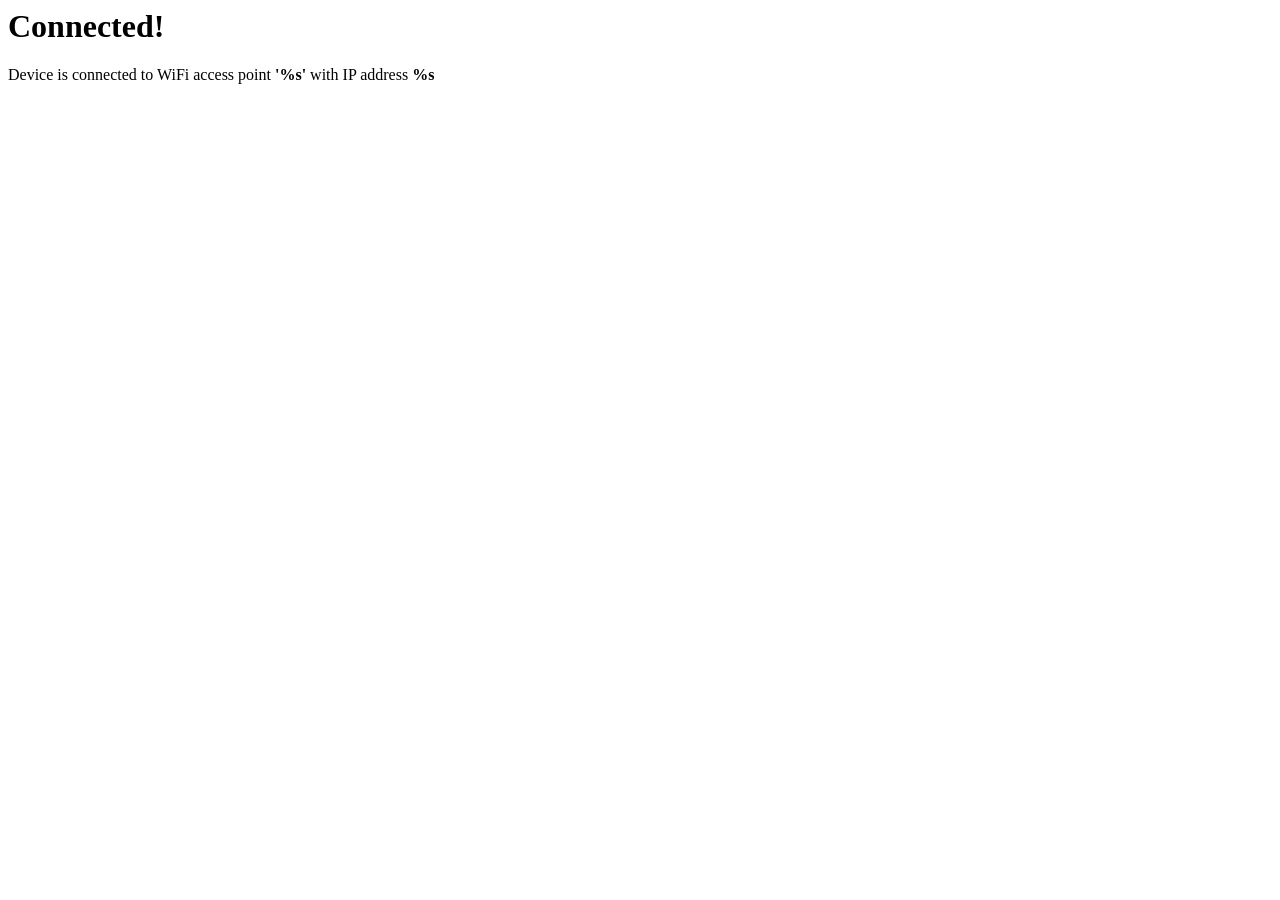
==== CB_vR3A/connected.html @ 84f17f69 "removed the app folder from CB_vR3A, made the water depth work ok to 250 mm" ====
<html>
  <head>
    <meta charset="utf-8" />
    <meta name="viewport" content="width=device-width, initial-scale=1" />
    <title>Connected!</title>
  </head>
  <body>
    <h1>Connected!</h1>
    <p>
      Device is connected to WiFi access point <strong>'%s'</strong> with IP
      address <strong>%s</strong>
    </p>
  </body>
</html>
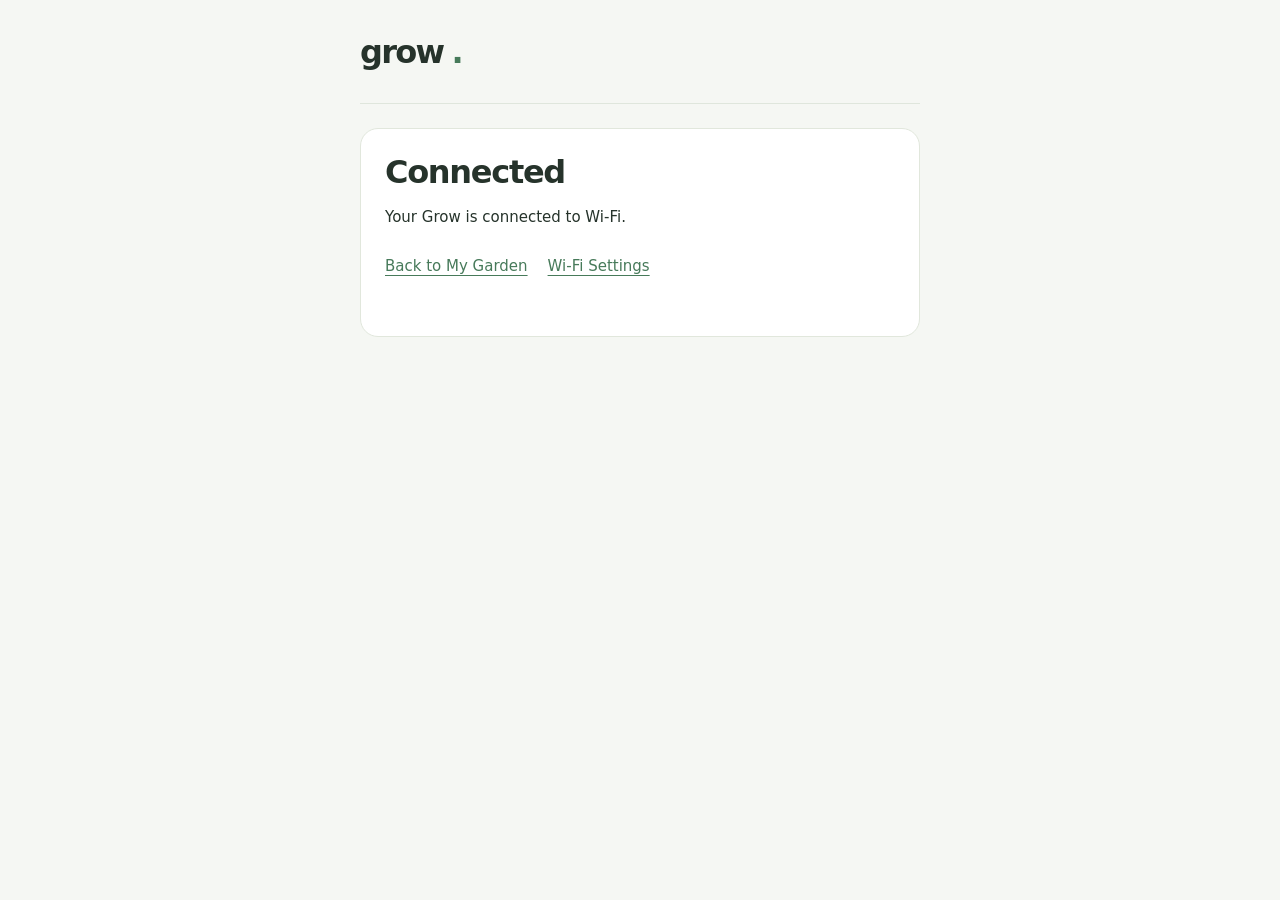
==== commit e9c89bfe: "new EC calibration Frozen image working stable, new EC calibration for 3.0k R11" ====
--- a/CB_vR3A/connected.html
+++ b/CB_vR3A/connected.html
@@ -1,14 +1,20 @@
-<html>
-  <head>
-    <meta charset="utf-8" />
-    <meta name="viewport" content="width=device-width, initial-scale=1" />
-    <title>Connected!</title>
-  </head>
-  <body>
-    <h1>Connected!</h1>
-    <p>
-      Device is connected to WiFi access point <strong>'%s'</strong> with IP
-      address <strong>%s</strong>
-    </p>
-  </body>
-</html>
+<!doctype html>
+<html lang="en"><head><meta charset="utf-8"><meta name="viewport" content="width=device-width, initial-scale=1"><title>Grow · Connected</title><style data-grow-style="shared">:root{color-scheme:light;--bg:#F5F7F3;--ink:#26332B;--muted:#778078;--green:#477A5A;--line:#dfe6dc;--warning:#D9A441;--error:#C95B50;--soft:#edf3e9}
+*{box-sizing:border-box}html{scroll-behavior:smooth}body{margin:0;background:var(--bg);color:var(--ink);font-family:system-ui,-apple-system,BlinkMacSystemFont,"Segoe UI",sans-serif;font-size:15px;line-height:1.5}button,input,select{font:inherit}a{color:var(--green);text-underline-offset:4px}button,a,input,select{-webkit-tap-highlight-color:transparent}button:focus-visible,a:focus-visible,input:focus-visible,select:focus-visible{outline:3px solid #719c60;outline-offset:4px}[hidden]{display:none!important}.page{max-width:1100px;margin:auto;padding:0 40px}.topbar{height:104px;display:flex;align-items:center;justify-content:space-between;border-bottom:1px solid var(--line)}.brand{display:flex;align-items:center;gap:8px;color:var(--ink);font-size:32px;font-weight:750;letter-spacing:-1.7px;text-decoration:none;min-height:44px}.brand-dot{color:var(--green)}.brand-mark{width:26px;height:23px;position:relative;margin-right:2px}.brand-mark:before,.brand-mark:after{content:"";position:absolute;background:var(--green);width:13px;height:19px;border-radius:2px 12px;transform:rotate(-15deg);left:0;top:0}.brand-mark:after{left:13px;top:5px;transform:scaleX(-1) rotate(-15deg);height:15px}.connection{display:flex;align-items:center;gap:8px;background:#e7eee1;color:#3d6245;padding:8px 13px;border-radius:30px;font-size:12px;font-weight:600}.dot{width:6px;height:6px;background:currentColor;border-radius:50%}.connection[data-state=error]{background:#f8eae6;color:var(--error)}main{padding-top:40px}.section-heading{display:flex;justify-content:space-between;align-items:center;margin-bottom:26px}.eyebrow{text-transform:uppercase;letter-spacing:1.7px;font-size:10px;font-weight:750;color:var(--green);margin:0 0 7px}h1,.section-title{font-size:38px;line-height:1.2;letter-spacing:-1.3px;font-weight:600;margin:0 0 9px}.subtitle{margin:0;color:var(--muted);font-size:14px}.live-label{font-size:10px;letter-spacing:1.6px;color:var(--muted);display:flex;align-items:center;gap:8px}.live-label:before{content:"";width:6px;height:6px;background:var(--green);border-radius:50%}.garden-grid{display:grid;grid-template-columns:repeat(4,minmax(0,1fr));gap:16px}.status-card{position:relative;padding:22px 20px 26px;border-radius:18px;background:#fff;border:1px solid #e3e9df;min-height:222px;box-shadow:0 3px 8px #26332b03}.lighting-card{background:#e9f0e1;border-color:#dee7d5}.card-heading{display:flex;align-items:center;gap:10px;margin-bottom:22px}.card-heading h2{font-size:13px;font-weight:600;margin:0}.icon-tile{display:flex;align-items:center;justify-content:center;width:38px;height:38px;border-radius:12px;background:#f1f5ee;flex-shrink:0}.lighting-card .icon-tile{background:#dce7d3}img{object-fit:contain;flex-shrink:0}.measurement{display:flex;align-items:baseline;gap:5px;font-size:36px;font-weight:550;letter-spacing:-1px;line-height:1.15;font-variant-numeric:tabular-nums}.unit{font-size:15px;letter-spacing:0;color:var(--muted);font-weight:450}.state-text{margin:8px 0 0;font-size:13px;color:var(--green);font-weight:650}.detail{font-size:11px;color:var(--muted);margin:5px 0 0;min-height:17px}.status-card[data-state=warning] .state-text{color:var(--warning)}.status-card[data-state=error] .state-text{color:var(--error)}.status-card[data-state=error]{border-color:#ead4cd}.water-track{height:4px;border-radius:4px;background:#edf2ea;margin-top:12px;overflow:hidden}.water-track div{background:#82a47d;height:100%;width:0;transition:width .4s}.water-icon{height:24px;width:19px;border:1.7px solid var(--green);border-radius:3px 3px 7px 7px;position:relative;overflow:hidden}.water-icon span{position:absolute;bottom:0;left:0;right:0;background:#9eb89a;height:0;transition:height .4s}.overview-footer{display:flex;justify-content:space-between;gap:12px;color:var(--muted);font-size:11px;margin-top:17px}.settings-section{border-top:1px solid var(--line);margin-top:37px;padding-top:34px}.section-title{font-size:30px}.settings-grid{display:grid;grid-template-columns:1fr 1fr;gap:16px}fieldset{border:0;padding:0;margin:0;min-width:0}.setting-card{padding:24px;border:1px solid #e1e7dc;border-radius:18px;background:#fff}.setting-title{display:flex;align-items:center;gap:10px}.section-number{font-size:10px;color:#899783;letter-spacing:.5px;border:1px solid #e2e8dd;border-radius:50%;width:23px;height:23px;display:flex;align-items:center;justify-content:center}.setting-title h3{font-size:16px;margin:0;font-weight:600;letter-spacing:-.2px}.heading-icon{margin-left:auto}.help{color:var(--muted);font-size:12px;line-height:1.6;margin:10px 0 20px}.setting-card label{display:block;font-size:12px;font-weight:600;margin-bottom:8px}.setting-card input:not([type=checkbox]),select{height:47px;width:100%;border-radius:9px;border:1px solid #d9e1d3;background:#f9fbf7;color:var(--ink);padding:10px 12px;min-width:0;font-size:15px;font-variant-numeric:tabular-nums}.time-grid{display:grid;grid-template-columns:1fr 1fr;gap:16px}.setting-card .icon-label{display:flex;align-items:center;gap:7px}.time-grid .icon-label+input{font-size:19px;letter-spacing:1px}.duration{font-size:12px;margin:14px 0 0;color:var(--green);background:#f1f5eb;padding:9px 12px;border-radius:7px}.input-unit{position:relative}.input-unit input{padding-right:61px!important}.input-unit span{position:absolute;right:10px;top:15px;font-size:11px;color:var(--muted);pointer-events:none}.setting-card .switch-row{display:flex;align-items:center;justify-content:space-between;min-height:48px;margin:0;background:#f8faf5;border:1px solid #e3e9de;border-radius:10px;padding:3px 12px}.switch{width:48px;height:44px;position:relative}.switch input{position:absolute;inset:0;opacity:0;cursor:pointer;width:100%;height:100%;margin:0;z-index:1}.switch-track{position:absolute;top:9px;left:0;width:47px;height:26px;background:#b1bbac;border-radius:25px;transition:background .2s}.switch-track:before{content:"";position:absolute;top:3px;left:3px;width:20px;height:20px;border-radius:50%;background:white;box-shadow:0 1px 3px #0002;transition:transform .2s}.switch input:checked+.switch-track{background:var(--green)}.switch input:checked+.switch-track:before{transform:translateX(21px)}.switch input:focus-visible+.switch-track{outline:3px solid #719c60;outline-offset:4px}.save-row{display:flex;align-items:center;justify-content:space-between;gap:24px;margin-top:24px}.save-row p{margin:0}.save-row #settings-status{font-size:13px;font-weight:600}.save-row .help{margin-top:4px;font-size:11px}.save-row [data-state=error]{color:var(--error)}.save-button{display:flex;justify-content:space-between;align-items:center;gap:50px;border:0;border-radius:11px;padding:15px 22px;min-height:50px;color:white;background:var(--green);font-size:14px;font-weight:600;cursor:pointer;transition:background .2s}.save-button:hover{background:#3a654a}.save-button:disabled{opacity:.5;cursor:wait}.save-button span{font-size:20px;font-weight:400}fieldset:disabled{opacity:.65}.notice{padding:12px 16px;border-radius:10px;font-size:13px;margin:0 0 18px}.notice.warning{background:#fcf3df;color:#795516;margin:16px 0 0}.notice.error{background:#f8eae6;color:var(--error)}.page-footer{border-top:1px solid var(--line);margin-top:38px;padding:22px 0 28px;display:flex;justify-content:space-between;align-items:center;color:var(--muted);font-size:12px}.page-footer>span{font-weight:650;font-size:18px;letter-spacing:-.5px}.footer-motto{font-weight:400;font-size:11px;letter-spacing:0;margin-left:14px}.page-footer a{min-height:44px;display:flex;align-items:center;font-size:12px}.sr-only{position:absolute;width:1px;height:1px;padding:0;margin:-1px;overflow:hidden;clip:rect(0,0,0,0);white-space:nowrap;border:0}.skip-link{position:absolute;left:16px;top:-80px;background:white;padding:12px;z-index:5}.skip-link:focus{top:10px}
+@media(max-width:820px){.page{padding:0 24px}.garden-grid{grid-template-columns:repeat(2,minmax(0,1fr))}.status-card{min-height:210px}.measurement{font-size:35px}.settings-grid{grid-template-columns:1fr}.setting-card{padding:22px}.topbar{height:84px}}
+@media(max-width:460px){.page{padding:0 18px}.topbar{height:76px}main{padding-top:28px}h1{font-size:34px}.section-heading{margin-bottom:22px}.eyebrow{font-size:9px;letter-spacing:1.2px}.live-label{display:none}.garden-grid{gap:12px}.status-card{padding:16px 14px 18px;min-height:205px}.card-heading{gap:8px;margin-bottom:20px}.card-heading h2{font-size:12px}.icon-tile{width:32px;height:32px;border-radius:10px}.measurement{font-size:32px}.unit{font-size:12px}.detail{font-size:10px}.overview-footer{font-size:10px;flex-wrap:wrap}.settings-section{margin-top:28px;padding-top:28px}.setting-card{padding:19px}.time-grid{gap:12px}.save-row{flex-direction:column;align-items:stretch;gap:15px}.save-button{width:100%;justify-content:center;gap:20px}.footer-motto{display:none}.input-unit input{padding-left:9px!important;padding-right:51px!important}.input-unit span{right:8px;font-size:10px}.connection{font-size:11px;padding:7px 11px}.setting-title h3{font-size:15px}}
+@media(prefers-reduced-motion:reduce){*{scroll-behavior:auto!important;transition:none!important}}
+
+[hidden] { display: none !important; }
+
+.plant-guide{margin-bottom:20px}.plant-guide #plant-range-title{font-size:12px;margin:14px 0 4px}.plant-range{font-size:24px;font-weight:600;color:var(--green);margin:0 0 14px;font-variant-numeric:tabular-nums}.suggestion-button{border:1px solid var(--green);border-radius:9px;background:var(--soft);color:var(--green);padding:10px 16px;min-height:44px;margin-top:12px;font-weight:600;cursor:pointer}.suggestion-button:disabled{opacity:.5;cursor:default}.plant-guide .help{margin:10px 0 0}#plant-range-limit{color:var(--warning)}
+
+.portal-nav{display:flex;flex-wrap:wrap;align-items:center;gap:12px 20px;margin:0 0 24px}.portal-nav a{min-height:44px;display:inline-flex;align-items:center}.portal-nav .suggestion-button{margin:0}.setup-page{max-width:640px}.setup-page main{padding-top:24px}.setup-page h1{font-size:32px}.setup-page h2{font-size:18px}.setup-page form{margin-top:24px}.password-label{margin-top:18px}.setup-page .save-button{width:100%;justify-content:center}.setup-page #wifi-status{margin:20px 0 0}dialog{max-width:440px;width:calc(100% - 32px);border:1px solid var(--line);border-radius:18px;padding:24px;background:#fff;color:var(--ink)}dialog::backdrop{background:#26332b66}dialog h2{margin-top:0}dialog .portal-nav{margin-bottom:0}#exit-error{color:var(--error)}
+
+.menu-card{display:block;text-decoration:none;color:var(--ink)}.menu-card h2{font-size:20px}.menu-card:hover{border-color:var(--green)}.menu-card .help{margin-bottom:0}
+
+.notice.success{background:#e7eee1;color:#345d42}#wifi-result{margin-top:20px}#wifi-result h3{margin:0 0 6px;font-size:16px}#wifi-result #wifi-status{margin:0;padding:0;background:transparent;color:inherit}
+
+.setting-card input[type=range]{padding:0;accent-color:var(--green);border:0;background:transparent}.time-grid h4{margin:0 0 12px}.time-grid input[type=time]{margin-bottom:12px}.time-grid output{float:right;color:var(--green)}.lighting-card .measurement{font-size:28px;overflow-wrap:anywhere}
+</style><meta name="grow-ui-build" content="0a06689b67ec"></head>
+<body><div class="page setup-page"><header class="topbar"><span class="brand">grow<span class="brand-dot">.</span></span></header><main><section class="setting-card"><h1>Connected</h1><p>Your Grow is connected to Wi-Fi.</p><nav class="portal-nav"><a href="/garden">Back to My Garden</a><a href="/wifi">Wi-Fi Settings</a></nav></section></main></div></body></html>
